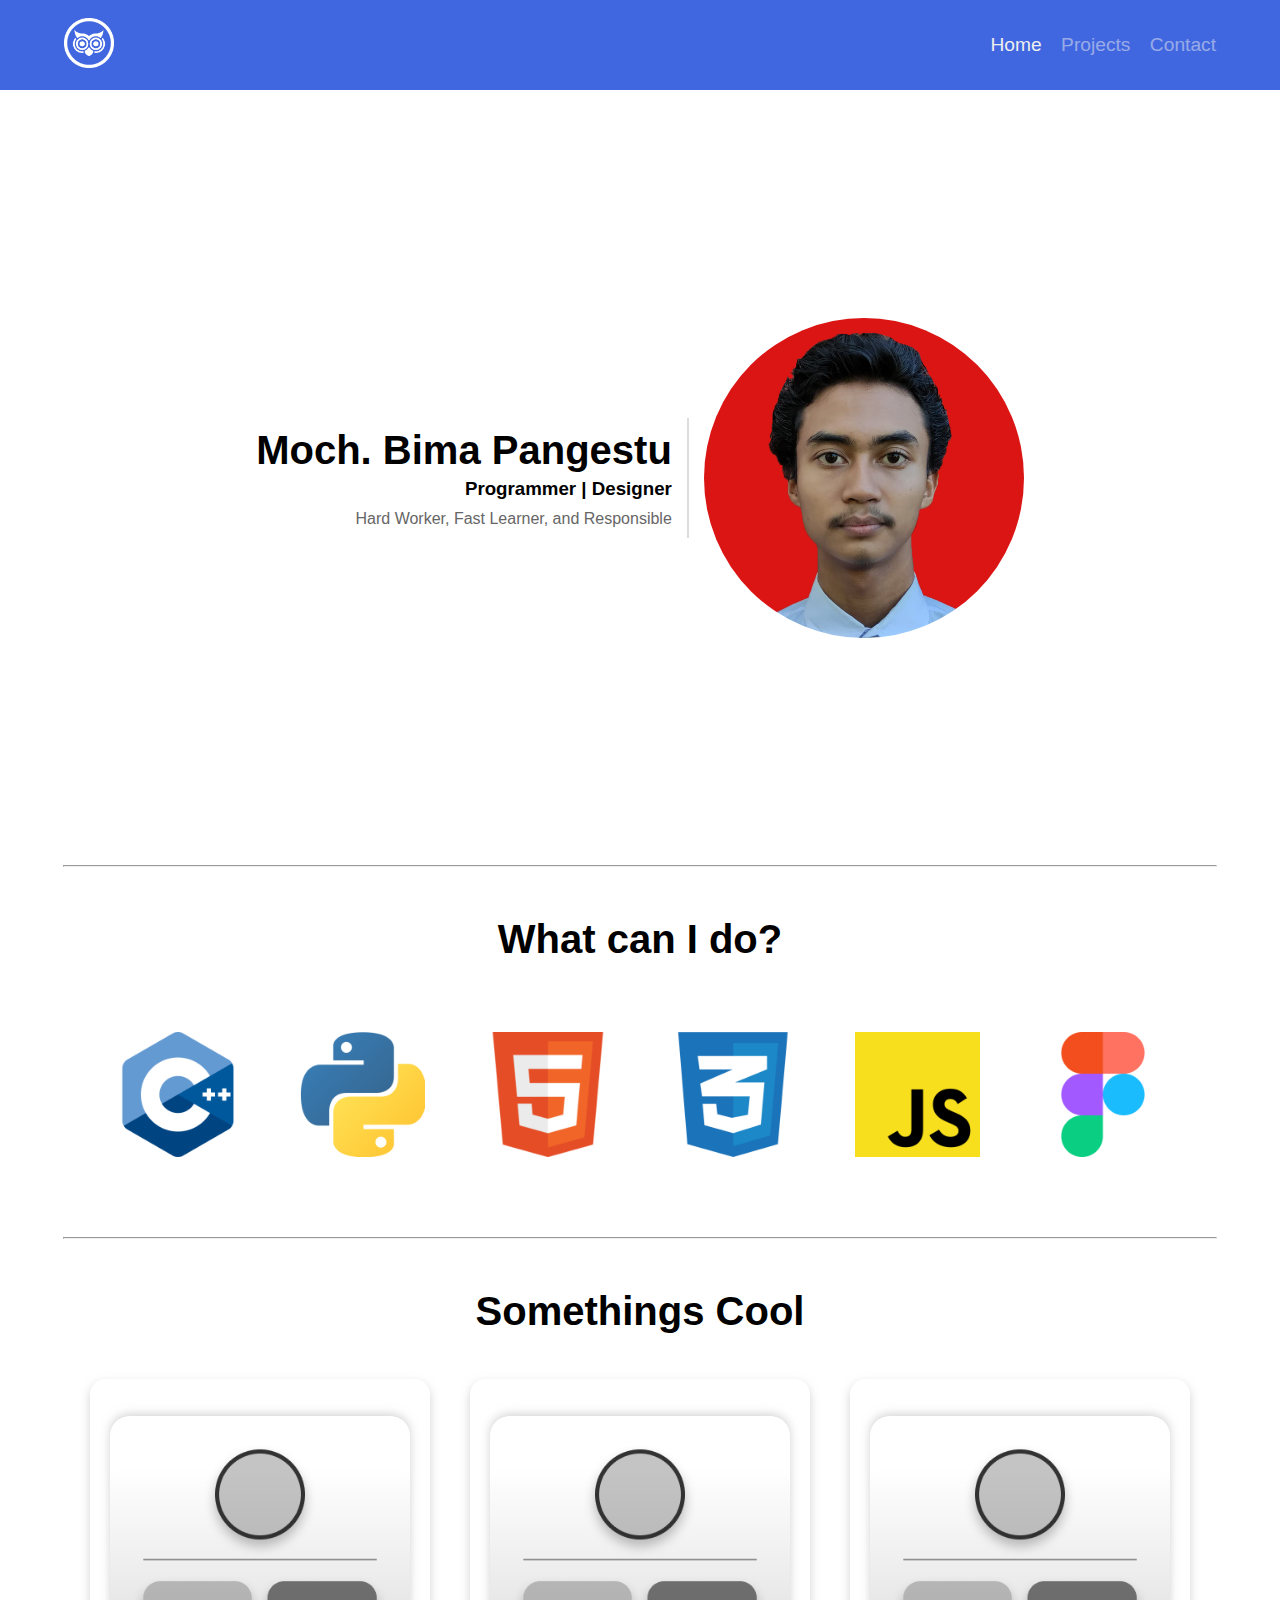
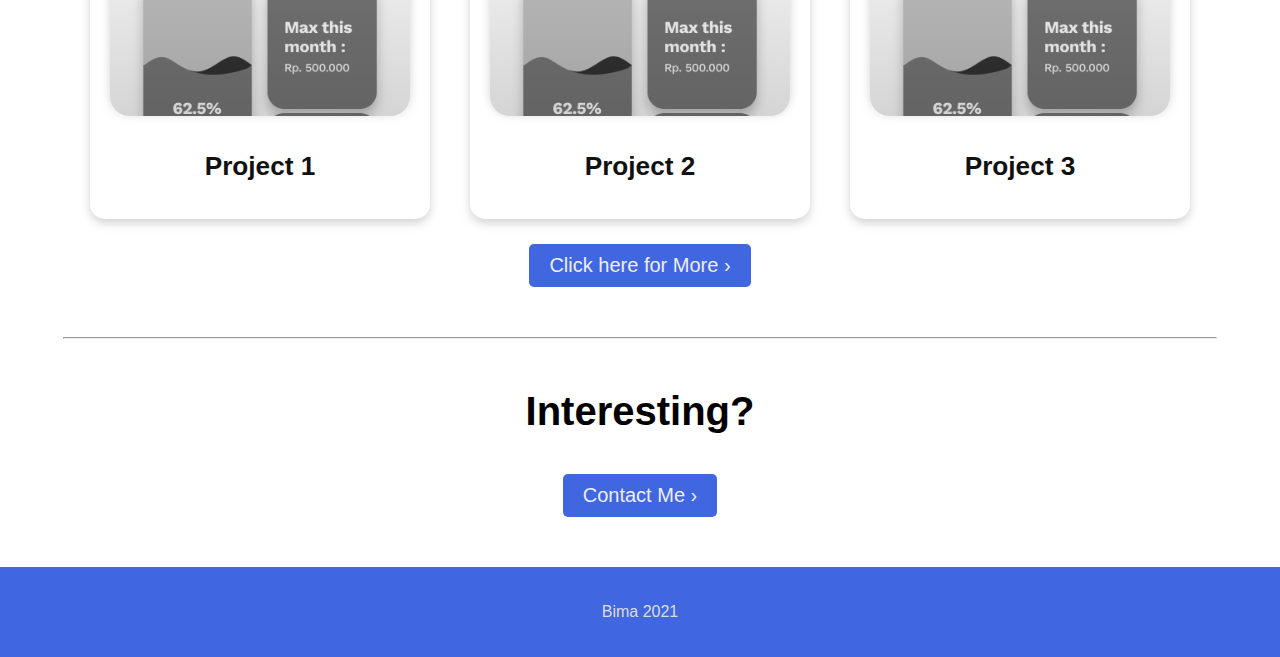
==== index.html @ 0c4cf7f9 "adding assets and first finalization" ====
<!DOCTYPE html>
<html lang="en">
  <head>
    <meta charset="UTF-8" />
    <meta http-equiv="X-UA-Compatible" content="IE=edge" />
    <meta name="viewport" content="width=device-width, initial-scale=1.0" />
    <title>Document</title>
    <link rel="stylesheet" href="./style.css" />
  </head>

  <body>
    <header>
      <a href="#" id="logo"><img src="./assetsT/minerva.png" /></a>
      <nav>
        <a href="#" class="active">Home</a>
        <a href="#">Projects</a>
        <a href="#">Contact</a>
      </nav>
    </header>
    <main>
      <div id="intro" class="seg">
        <div class="contain">
          <div class="data">
            <h2>Moch. Bima Pangestu</h2>
            <h3>Programmer | Designer</h3>
            <p>Hard Worker, Fast Learner, and Responsible</p>
          </div>
          <div class="vr"></div>
          <img src="./assetsT/dp.jpg" />
        </div>
      </div>
      <hr />
      <div id="skills" class="seg">
        <h2 class="title">What can I do?</h2>
        <div class="contain">
          <div class="skill">
            <img src="./assetsT/cpp.png" />
            <div class="des">
              <img src="./assetsT/star.png" />
              <img src="./assetsT/star.png" />
              <img src="./assetsT/star.png" />
              <img src="./assetsT/star.png" />
              <img src="./assetsT/star.png" />
            </div>
          </div>
          <div class="skill">
            <img src="./assetsT/python.png" />
            <div class="des">
              <img src="./assetsT/star.png" />
              <img src="./assetsT/star.png" />
              <img src="./assetsT/star.png" />
              <img src="./assetsT/star.png" />
            </div>
          </div>
          <div class="skill">
            <img src="./assetsT/html.png" />
            <div class="des">
              <img src="./assetsT/star.png" />
              <img src="./assetsT/star.png" />
              <img src="./assetsT/star.png" />
              <img src="./assetsT/star.png" />
            </div>
          </div>
          <div class="skill">
            <img src="./assetsT/css.png" />
            <div class="des">
              <img src="./assetsT/star.png" />
              <img src="./assetsT/star.png" />
              <img src="./assetsT/star.png" />
            </div>
          </div>
          <div class="skill">
            <img src="./assetsT/js.png" />
            <div class="des">
              <img src="./assetsT/star.png" />
              <img src="./assetsT/star.png" />
              <img src="./assetsT/star.png" />
            </div>
          </div>
          <div class="skill">
            <img src="./assetsT/figma.png" />
            <div class="des">
              <img src="./assetsT/star.png" />
              <img src="./assetsT/star.png" />
              <img src="./assetsT/star.png" />
              <img src="./assetsT/star.png" />
            </div>
          </div>
        </div>
      </div>
      <hr />
      <div id="projects" class="seg">
        <h2 class="title">Somethings Cool</h2>
        <div class="contain">
          <a href="#" style="text-decoration: none;" class="card">
            <div class="disp">
              <div class="shade"></div>
              <img src="./assetsT/ledger1/ledger1Disp.png" />
            </div>
            <h3 style="color: #111;">Project 1</h3>
          </a>
          <a href="#" style="text-decoration: none;" class="card">
            <div class="disp">
              <div class="shade"></div>
              <img src="./assetsT/ledger1/ledger1Disp.png" />
            </div>
            <h3 style="color: #111;">Project 2</h3>
          </a>
          <a href="#" style="text-decoration: none;" class="card">
            <div class="disp">
              <div class="shade"></div>
              <img src="./assetsT/ledger1/ledger1Disp.png" />
            </div>
            <h3 style="color: #111;">Project 3</h3>
          </a>
        </div>
        <a href="" class="btn">Click here for More &rsaquo;</a>
      </div>
      <hr />
      <div id="contact" class="seg">
        <h2 class="title">Interesting?</h2>
        <a href="" class="btn">Contact Me &rsaquo;</a>
      </div>
    </main>
    <footer>
      <div id="foot">Bima 2021</div>
    </footer>
  </body>
</html>
---- style.css ----
* {
  font-family: sans-serif;
  margin: 0;
}
header {
  padding: 0 5%;
  height: 10vh;
  background-color: #4066e0;
  color: white;

  display: flex;
  justify-content: space-between;
  align-items: center;
}
header a {
  font-size: 1.2em;
  color: #fff;
  text-decoration: none;
}
header a img {
  width: 50px;
}
header nav a {
  color: #eee;
  text-decoration: none;
  margin-left: 15px;
  opacity: 0.5;

  transition: 500ms;
}
header nav a:hover {
  opacity: 1;

  transition: 200ms;
}
header nav a.active {
  opacity: 1;
}

main {
  min-height: 80vh;
}
main .seg {
  margin: 50px 15px;
}
main hr {
  width: 90%;
  margin: auto;
}
main .seg .title {
  text-align: center;
  margin-bottom: 40px;

  font-size: 2.5em;
}
main #intro .contain {
  min-height: 75vh;
  display: flex;
  justify-content: center;
  align-items: center;
}
main #intro .contain .data {
  text-align: right;
  margin-right: 15px;
}
main #intro .contain .vr {
  width: 2px;
  height: 120px;
  background-color: #ddd;
}
main #intro .contain .data h2 {
  margin-bottom: 5px;
  font-size: 2.5em;
}
main #intro .contain .data p {
  margin-top: 10px;
  color: #666;
}
main #intro .contain img {
  margin-left: 15px;
  width: 25vw;
  height: 25vw;
  border-radius: 50%;
  object-fit: cover;
  object-position: 0 -50px;
}

main #skills .contain {
  display: flex;
  flex-wrap: wrap;
  justify-content: center;
}
main #skills .contain .skill {
  width: 125px;
  height: 125px;

  display: flex;
  justify-content: center;

  margin: 30px;
  position: relative;
  overflow: hidden;
}
main #skills .contain .skill .des {
  position: absolute;
  top: 125px;
  transition: 200ms;
  opacity: 0;
}
main #skills .contain .skill .des img {
  width: 15px !important;
  height: 15px !important;
}
main #skills .contain .skill img {
  width: 125px;
  height: 125px;
  transition: 500ms;
}
main #skills .contain .skill:hover img {
  width: 75px;
  height: 75px;
  transition: 500ms;
}
main #skills .contain .skill:hover .des {
  top: 90px;
  opacity: 1;
  transition: 500ms;
}
main #projects{
      display: flex;
      flex-direction: column;
      align-items: center;
}
main #projects .contain {
  display: flex;
  justify-content: center;
  margin-bottom: 20px;
}
main #contact {
  display: flex;
  flex-direction: column;
  align-items: center;
}

.btn {
  text-decoration: none;
  font-size: 1.25em;
  padding: 10px 20px;
  border-radius: 5px;
  background-color: #4066e0;
  color: #eee;

  transition: 175ms;
}
.btn:hover {
  background-color: #eee;
  color: #4066e0;
  box-shadow: 0 5px 10px #66666666;
  transition: 175ms;
}
.card {
  position: relative;
  height: 400px;
  width: 300px;

  padding: 20px 20px;
  display: flex;
  flex-direction: column;
  align-items: center;
  justify-content: space-around;

  border-radius: 15px;
  box-shadow: 0 4px 10px #aaa8;
  transition: 200ms;

  margin: 5px 20px;
}
.card{
      font-size: 1.4em;
}
.card:hover {
  box-shadow: 0 2px 10px #aaa8;
  transition: 200ms;
}
.card .disp {
  width: 300px;
  height: 300px;
  border-radius: 20px;
  box-shadow: 0 -2px 10px #aaa8;
  position: relative;
  overflow: hidden;
  transition: 200ms;
}
.card:hover .disp {
  box-shadow: 0 -1px 10px #aaa8;
  transition: 200ms;
}
.card .disp .shade {
  position: absolute;
  top: 50px;
  width: 300px;
  height: 300px;
  border-radius: 20px;
  background: linear-gradient(#0000, #0001, #0002, #0003);
  transition: 200ms;
}
.card:hover .disp .shade {
  /* background: linear-gradient(#0000, #0002); */
  top: 150px;
  transition: 200ms;
}
.card .disp img {
  width: 300px;
  height: 300px;
  border-radius: 20px;
  object-fit: cover;
  object-position: 0 0;
  transition: 200ms;
}
.card:hover .disp img{
      object-position: 0 -100px;
      transition: 1000ms;
}

footer {
  padding: 15px;
  box-sizing: border-box;
  height: 10vh;
  background-color: #4066e0;
  color: #ddd;

  display: flex;
  flex-direction: column;
  align-items: center;
  justify-content: center;
}
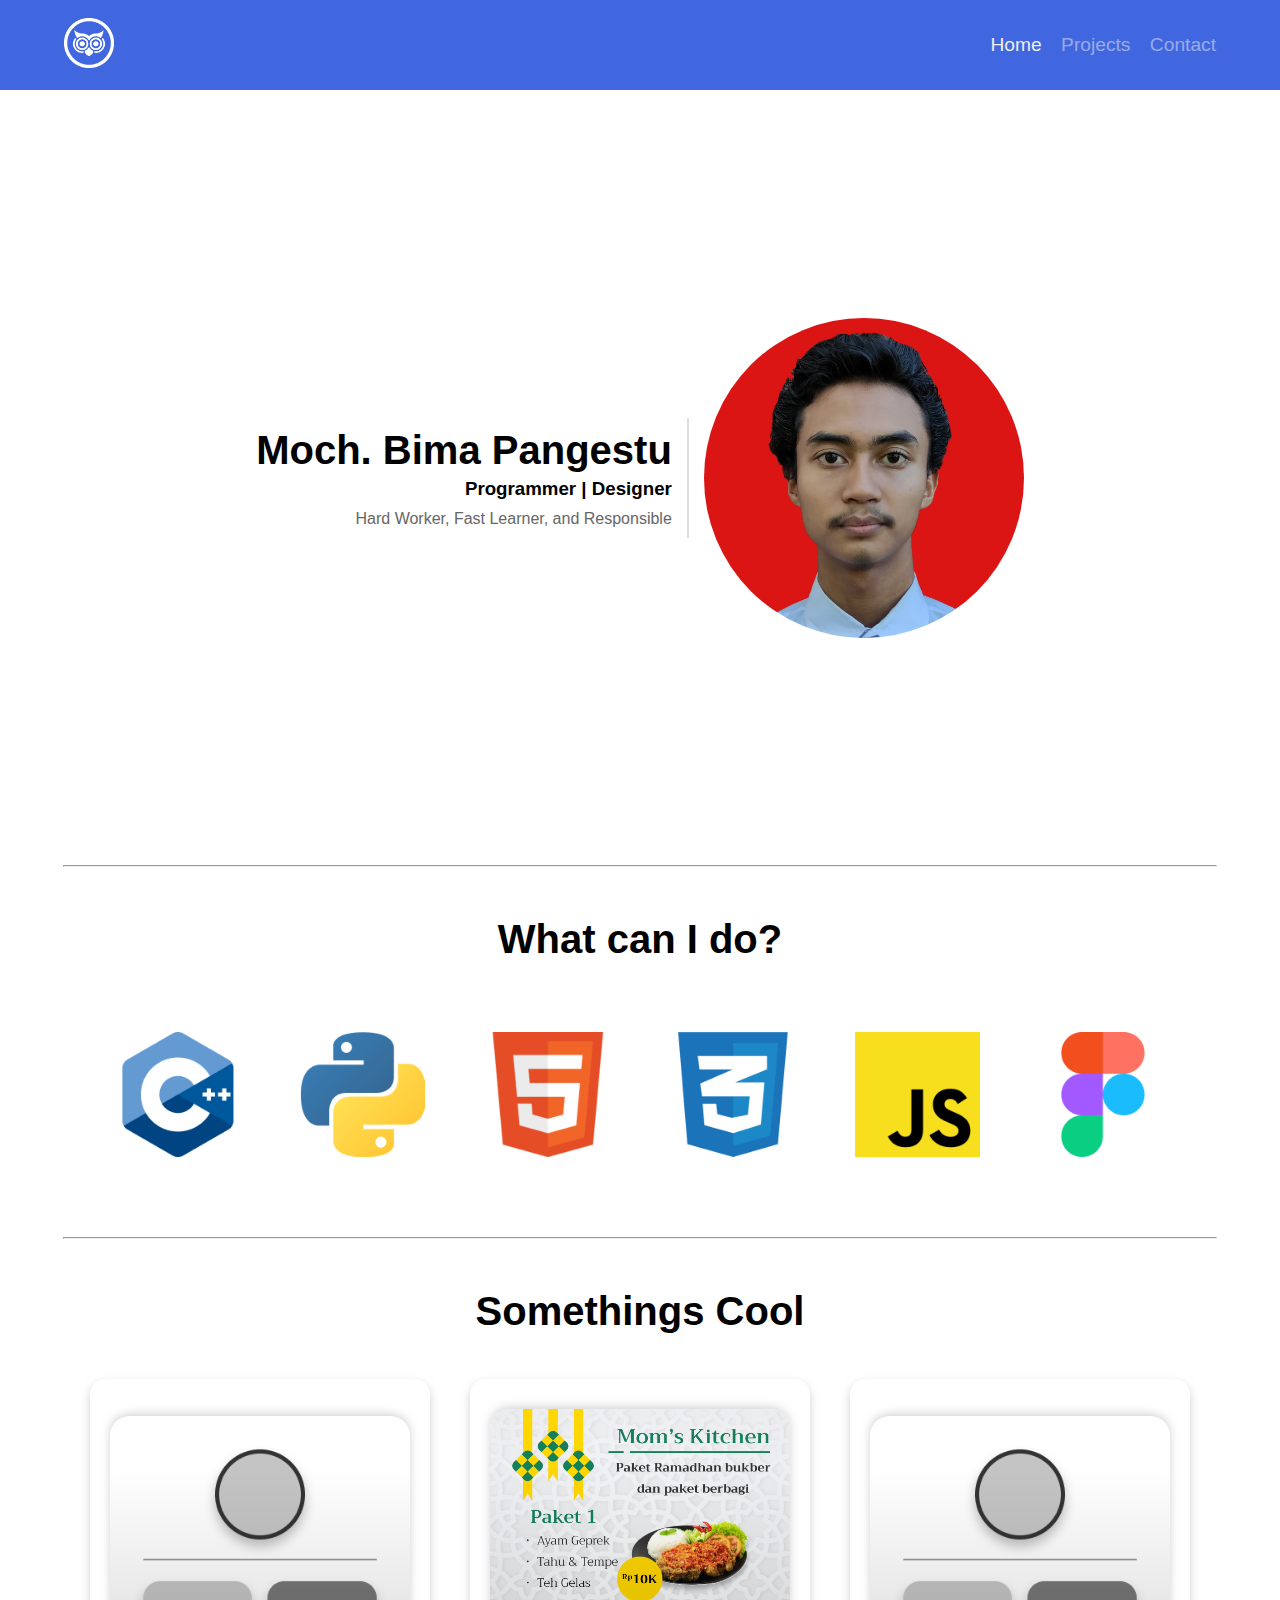
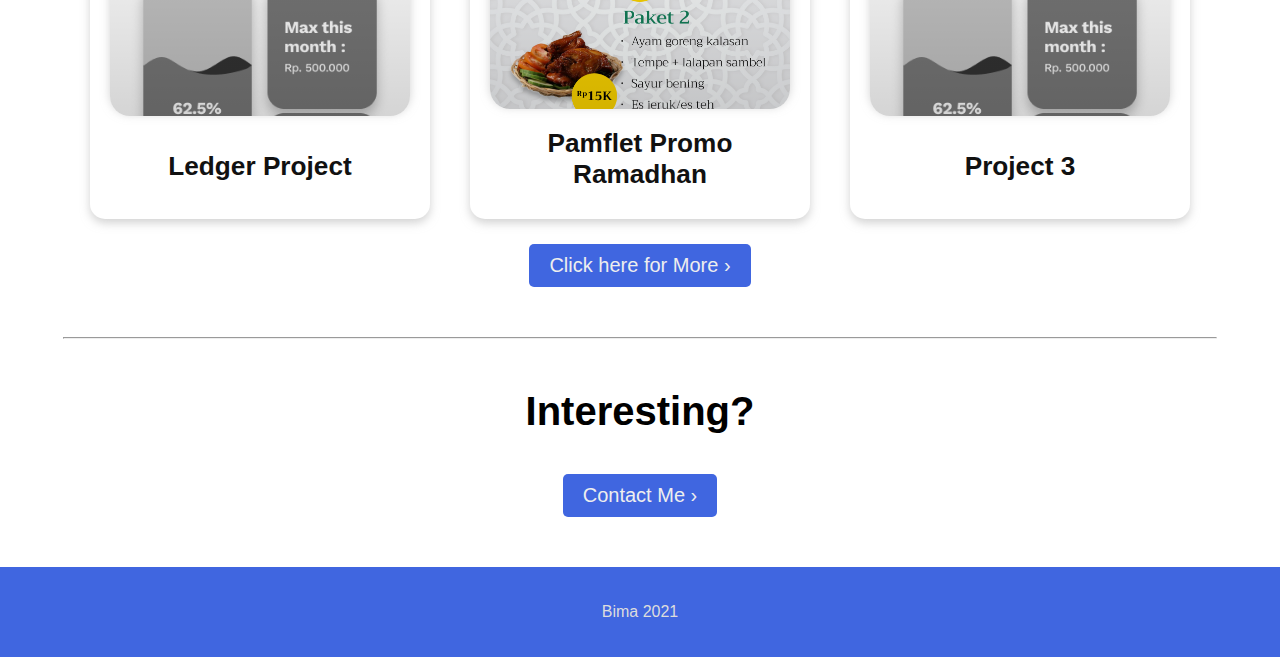
==== commit fdea85f6: "masive + adding new project" ====
--- a/index.html
+++ b/index.html
@@ -4,17 +4,17 @@
     <meta charset="UTF-8" />
     <meta http-equiv="X-UA-Compatible" content="IE=edge" />
     <meta name="viewport" content="width=device-width, initial-scale=1.0" />
-    <title>Document</title>
+    <title>Bima | Portfolio</title>
     <link rel="stylesheet" href="./style.css" />
   </head>
 
   <body>
     <header>
-      <a href="#" id="logo"><img src="./assetsT/minerva.png" /></a>
+      <a href="./index.html" id="logo"><img src="./assetsT/minerva.png" /></a>
       <nav>
-        <a href="#" class="active">Home</a>
+        <a href="./index.html" class="active">Home</a>
         <a href="#">Projects</a>
-        <a href="#">Contact</a>
+        <a href="./pages/contact.html">Contact</a>
       </nav>
     </header>
     <main>
@@ -92,26 +92,26 @@
       <div id="projects" class="seg">
         <h2 class="title">Somethings Cool</h2>
         <div class="contain">
-          <a href="#" style="text-decoration: none;" class="card">
+          <a href="#" style="text-decoration: none" class="card">
             <div class="disp">
               <div class="shade"></div>
               <img src="./assetsT/ledger1/ledger1Disp.png" />
             </div>
-            <h3 style="color: #111;">Project 1</h3>
+            <h3 style="text-align: center; color: #111">Ledger Project</h3>
           </a>
-          <a href="#" style="text-decoration: none;" class="card">
+          <a href="#" style="text-decoration: none" class="card">
+            <div class="disp">
+              <div class="shade"></div>
+              <img src="./assetsT/project/pamfletRamadhan.png" />
+            </div>
+            <h3 style="text-align: center; color: #111">Pamflet Promo Ramadhan</h3>
+          </a>
+          <a href="#" style="text-decoration: none" class="card">
             <div class="disp">
               <div class="shade"></div>
               <img src="./assetsT/ledger1/ledger1Disp.png" />
             </div>
-            <h3 style="color: #111;">Project 2</h3>
-          </a>
-          <a href="#" style="text-decoration: none;" class="card">
-            <div class="disp">
-              <div class="shade"></div>
-              <img src="./assetsT/ledger1/ledger1Disp.png" />
-            </div>
-            <h3 style="color: #111;">Project 3</h3>
+            <h3 style="text-align: center; color: #111">Project 3</h3>
           </a>
         </div>
         <a href="" class="btn">Click here for More &rsaquo;</a>
@@ -119,7 +119,7 @@
       <hr />
       <div id="contact" class="seg">
         <h2 class="title">Interesting?</h2>
-        <a href="" class="btn">Contact Me &rsaquo;</a>
+        <a href="./pages/contact.html" class="btn">Contact Me &rsaquo;</a>
       </div>
     </main>
     <footer>
--- a/style.css
+++ b/style.css
@@ -39,6 +39,7 @@
 
 main {
   min-height: 80vh;
+  margin-bottom: 20px;
 }
 main .seg {
   margin: 50px 15px;
@@ -76,15 +77,16 @@
   margin-top: 10px;
   color: #666;
 }
-main #intro .contain img {
-  margin-left: 15px;
+main #intro .contain img, .profile {
   width: 25vw;
   height: 25vw;
-  border-radius: 50%;
+  border-radius: 100%;
   object-fit: cover;
   object-position: 0 -50px;
 }
-
+main #intro .contain img{
+  margin-left: 15px;
+}
 main #skills .contain {
   display: flex;
   flex-wrap: wrap;
@@ -126,14 +128,15 @@
   opacity: 1;
   transition: 500ms;
 }
-main #projects{
-      display: flex;
-      flex-direction: column;
-      align-items: center;
+main #projects {
+  display: flex;
+  flex-direction: column;
+  align-items: center;
 }
 main #projects .contain {
   display: flex;
   justify-content: center;
+  flex-wrap: wrap;
   margin-bottom: 20px;
 }
 main #contact {
@@ -175,8 +178,8 @@
 
   margin: 5px 20px;
 }
-.card{
-      font-size: 1.4em;
+.card {
+  font-size: 1.4em;
 }
 .card:hover {
   box-shadow: 0 2px 10px #aaa8;
@@ -217,9 +220,9 @@
   object-position: 0 0;
   transition: 200ms;
 }
-.card:hover .disp img{
-      object-position: 0 -100px;
-      transition: 1000ms;
+.card:hover .disp img {
+  object-position: 0 -100px;
+  transition: 1000ms;
 }
 
 footer {
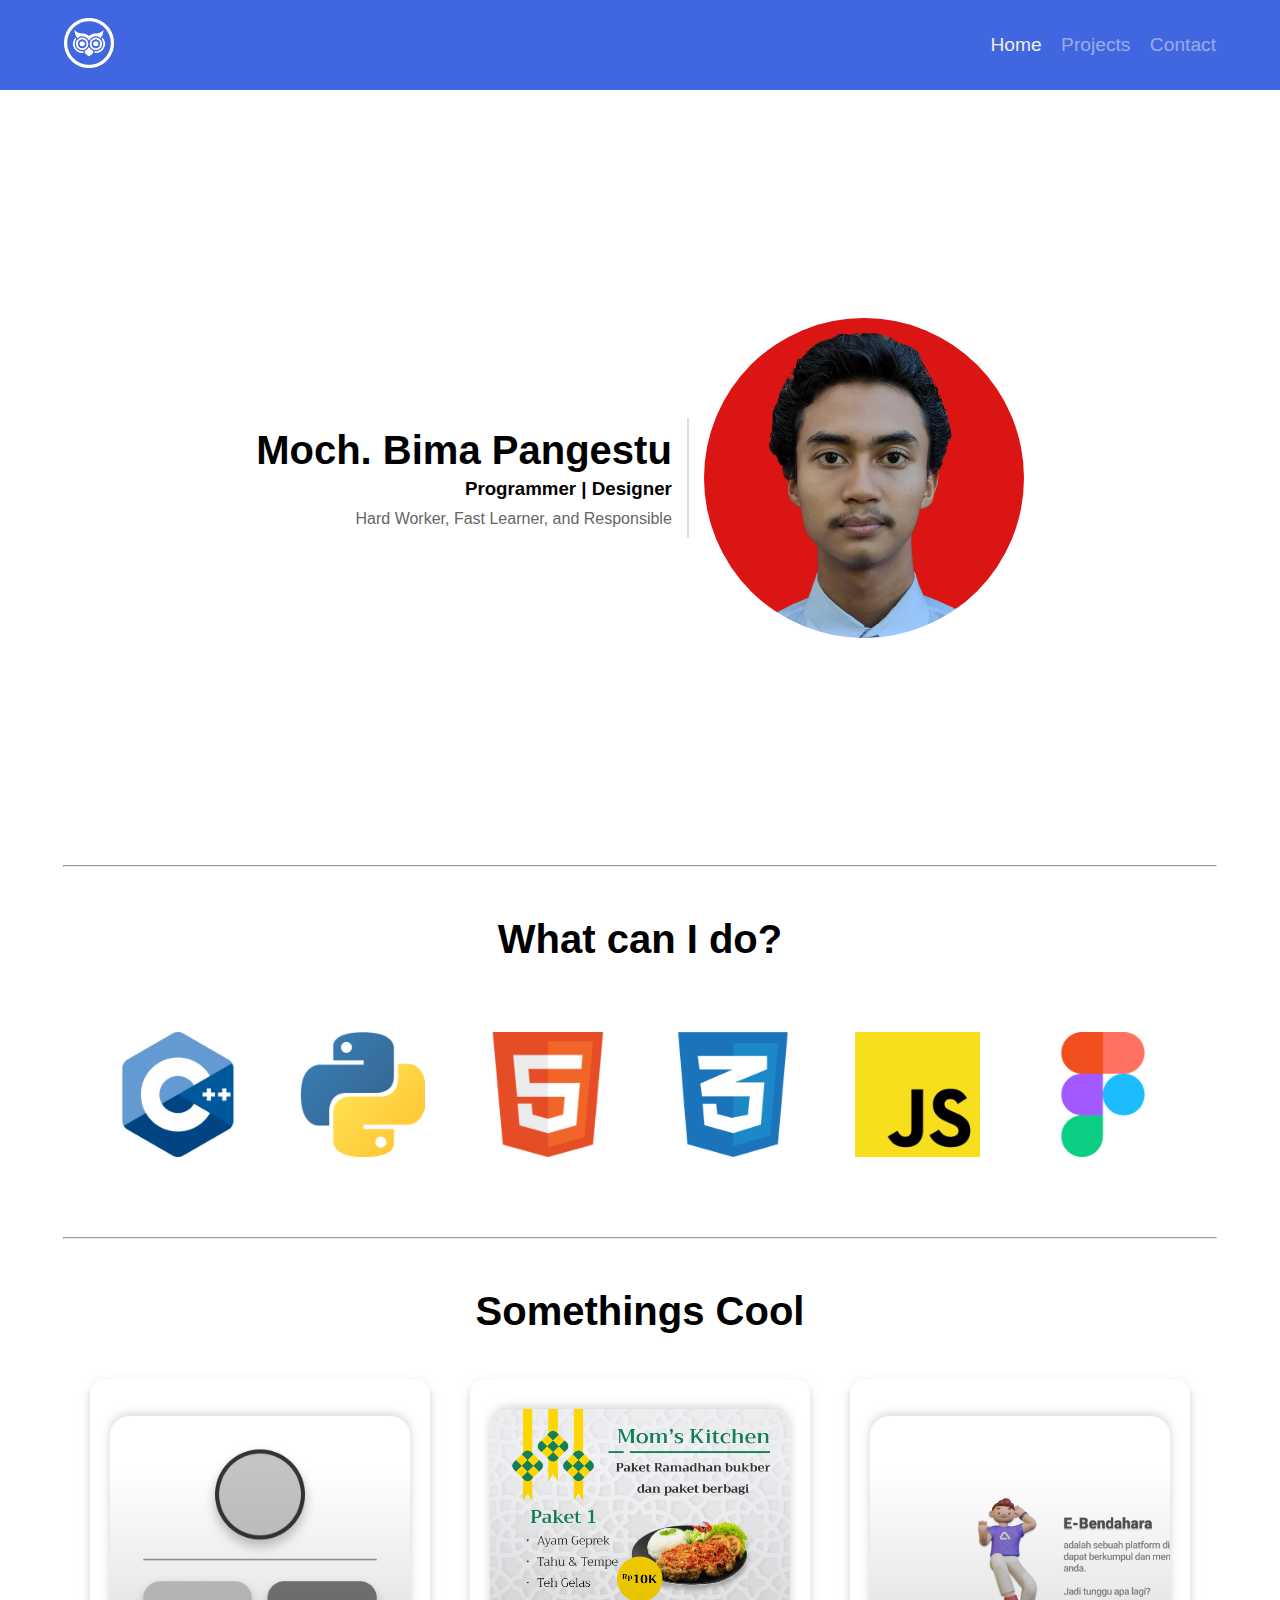
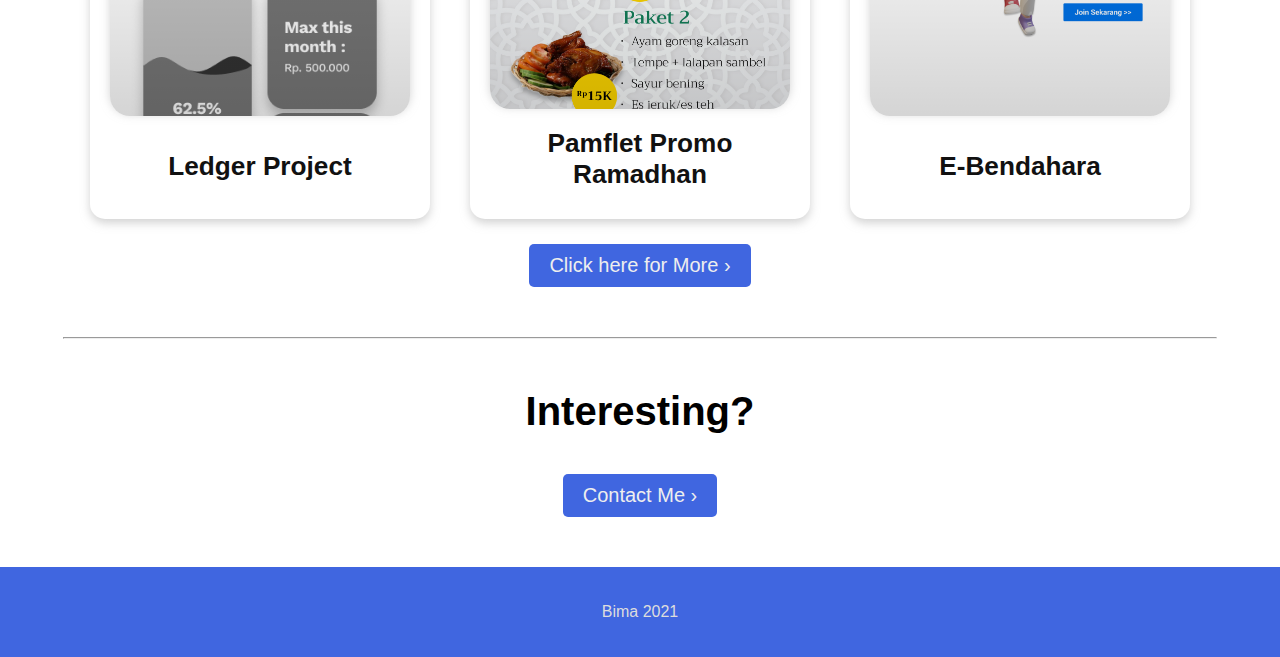
==== commit c619cb7a: "Update index.html" ====
--- a/index.html
+++ b/index.html
@@ -109,9 +109,9 @@
           <a href="#" style="text-decoration: none" class="card">
             <div class="disp">
               <div class="shade"></div>
-              <img src="./assetsT/ledger1/ledger1Disp.png" />
+              <img src="./assetsT/LandingPage.png" />
             </div>
-            <h3 style="text-align: center; color: #111">Project 3</h3>
+            <h3 style="text-align: center; color: #111">E-Bendahara</h3>
           </a>
         </div>
         <a href="" class="btn">Click here for More &rsaquo;</a>
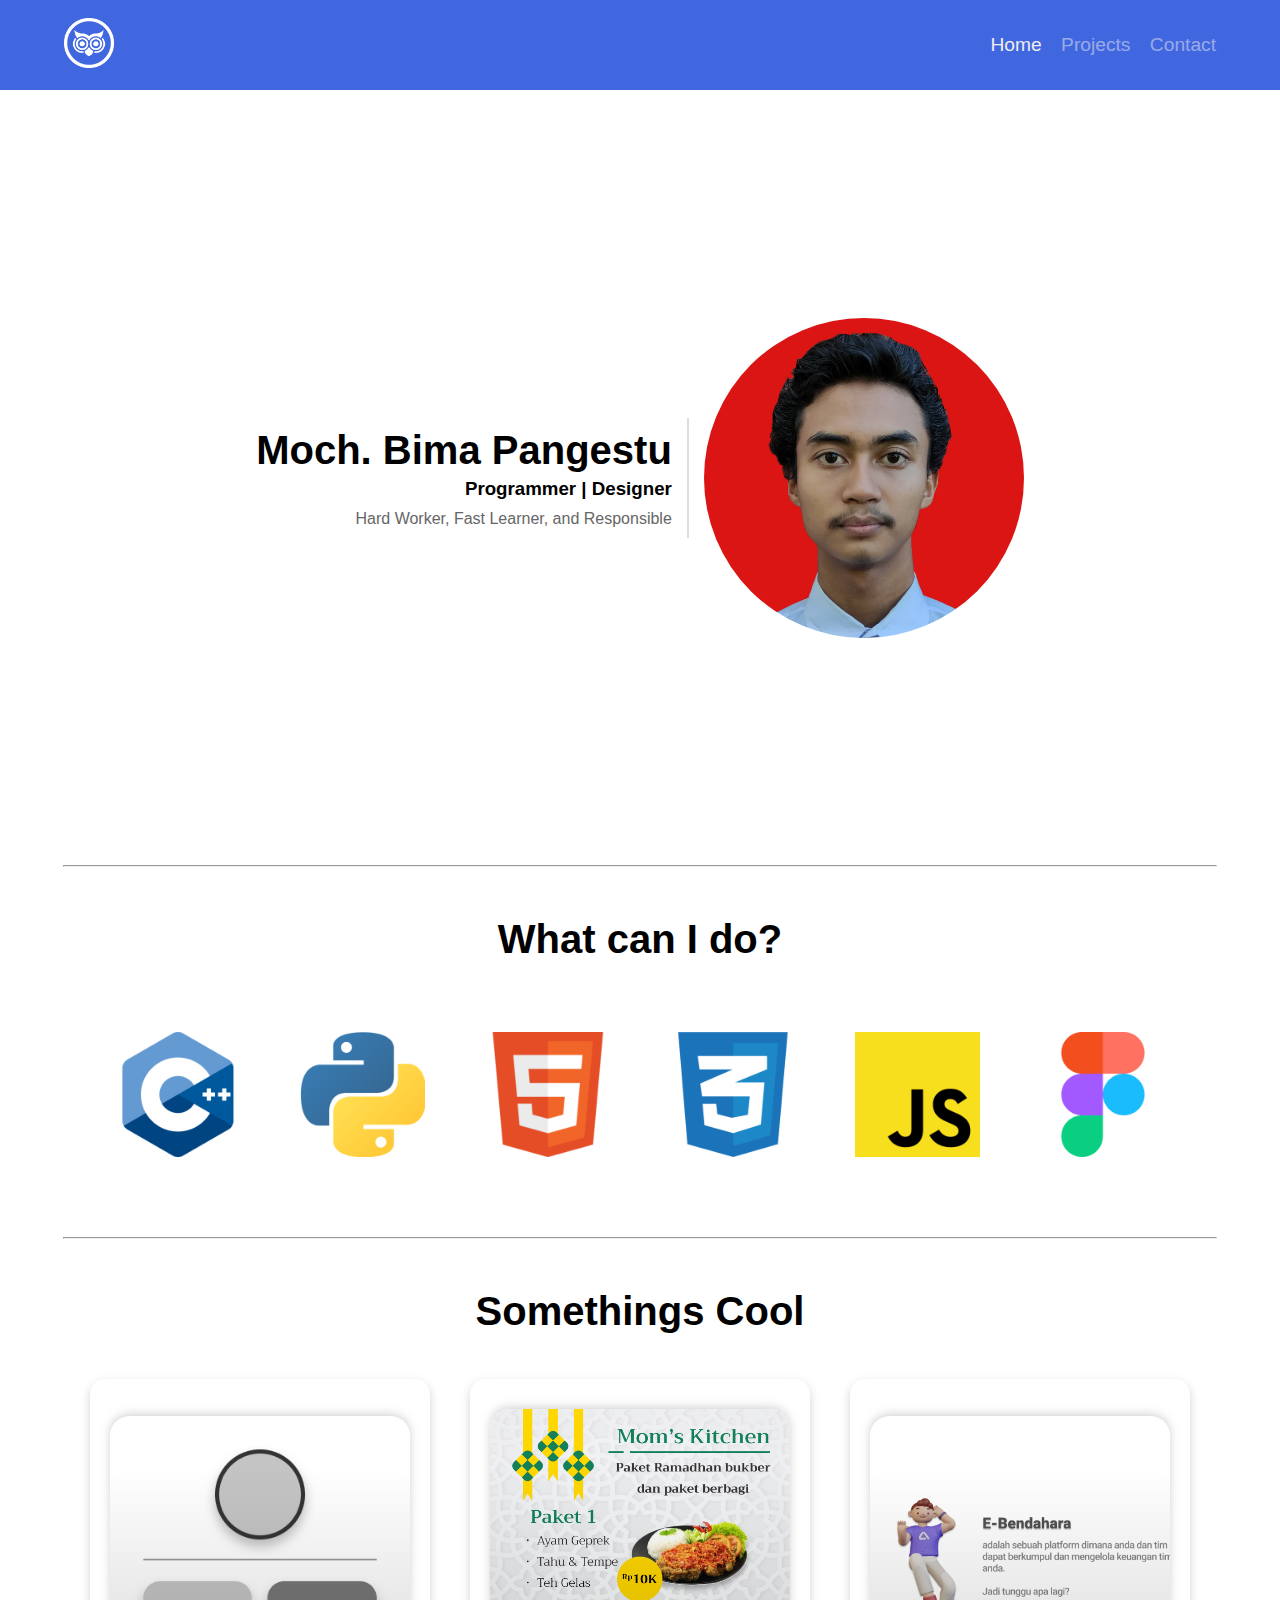
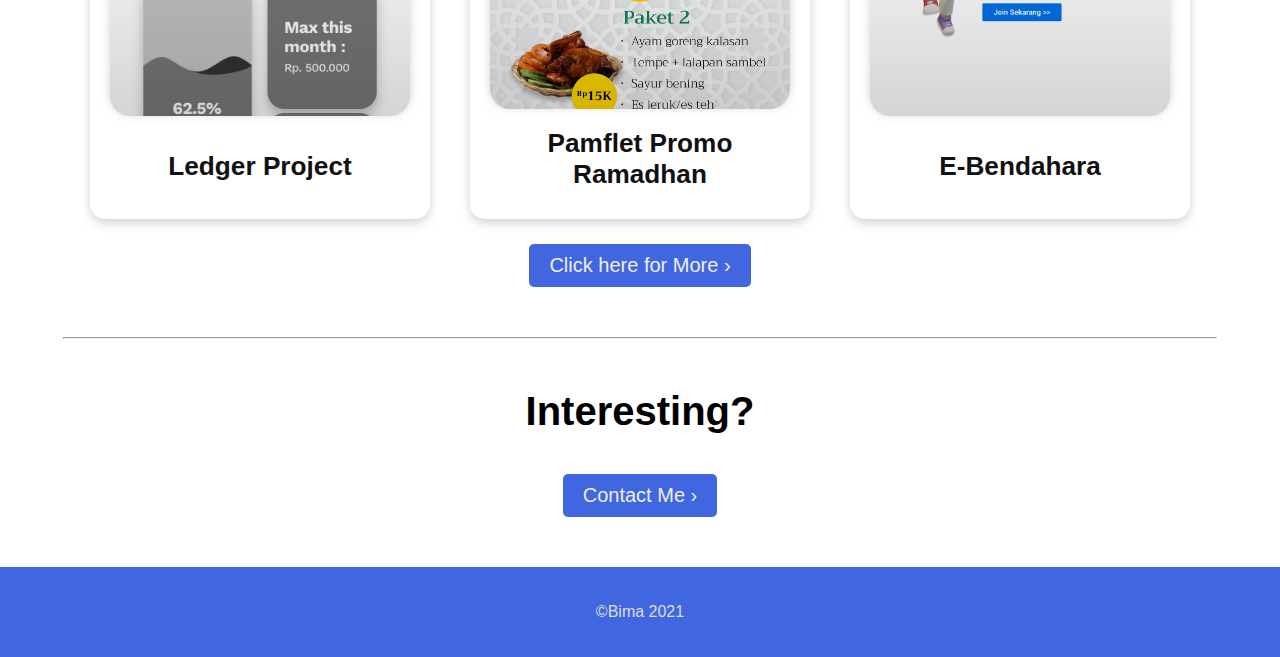
==== commit 41654731: "adding project and minor update" ====
--- a/index.html
+++ b/index.html
@@ -13,7 +13,7 @@
       <a href="./index.html" id="logo"><img src="./assetsT/minerva.png" /></a>
       <nav>
         <a href="./index.html" class="active">Home</a>
-        <a href="#">Projects</a>
+        <a href="./pages/project.html">Projects</a>
         <a href="./pages/contact.html">Contact</a>
       </nav>
     </header>
@@ -92,21 +92,21 @@
       <div id="projects" class="seg">
         <h2 class="title">Somethings Cool</h2>
         <div class="contain">
-          <a href="#" style="text-decoration: none" class="card">
+          <a href="https://www.figma.com/file/pdCseyPQYxcUn77yIyOXC5/Untitled?node-id=0%3A1" style="text-decoration: none" class="card">
             <div class="disp">
               <div class="shade"></div>
               <img src="./assetsT/ledger1/ledger1Disp.png" />
             </div>
             <h3 style="text-align: center; color: #111">Ledger Project</h3>
           </a>
-          <a href="#" style="text-decoration: none" class="card">
+          <a href="https://www.figma.com/file/lY4EdZUy725V3ZYohdwzy4/pamflet?node-id=0%3A1" style="text-decoration: none" class="card">
             <div class="disp">
               <div class="shade"></div>
               <img src="./assetsT/project/pamfletRamadhan.png" />
             </div>
             <h3 style="text-align: center; color: #111">Pamflet Promo Ramadhan</h3>
           </a>
-          <a href="#" style="text-decoration: none" class="card">
+          <a href="https://www.figma.com/file/os700B8GNrKI5vuYQ66sdL/E-Bendahara?node-id=0%3A1" style="text-decoration: none" class="card">
             <div class="disp">
               <div class="shade"></div>
               <img src="./assetsT/LandingPage.png" />
@@ -114,7 +114,7 @@
             <h3 style="text-align: center; color: #111">E-Bendahara</h3>
           </a>
         </div>
-        <a href="" class="btn">Click here for More &rsaquo;</a>
+        <a href="./pages/project.html" class="btn">Click here for More &rsaquo;</a>
       </div>
       <hr />
       <div id="contact" class="seg">
@@ -123,7 +123,7 @@
       </div>
     </main>
     <footer>
-      <div id="foot">Bima 2021</div>
+      <div id="foot">&copy;Bima 2021</div>
     </footer>
   </body>
 </html>
--- a/style.css
+++ b/style.css
@@ -217,11 +217,14 @@
   height: 300px;
   border-radius: 20px;
   object-fit: cover;
-  object-position: 0 0;
-  transition: 200ms;
+  object-position: 50% 0;
+  transition: 200ms;
+}
+.card .disp .upbit{
+  object-position: 0 10%;
 }
 .card:hover .disp img {
-  object-position: 0 -100px;
+  object-position: 0 50%;
   transition: 1000ms;
 }
 
